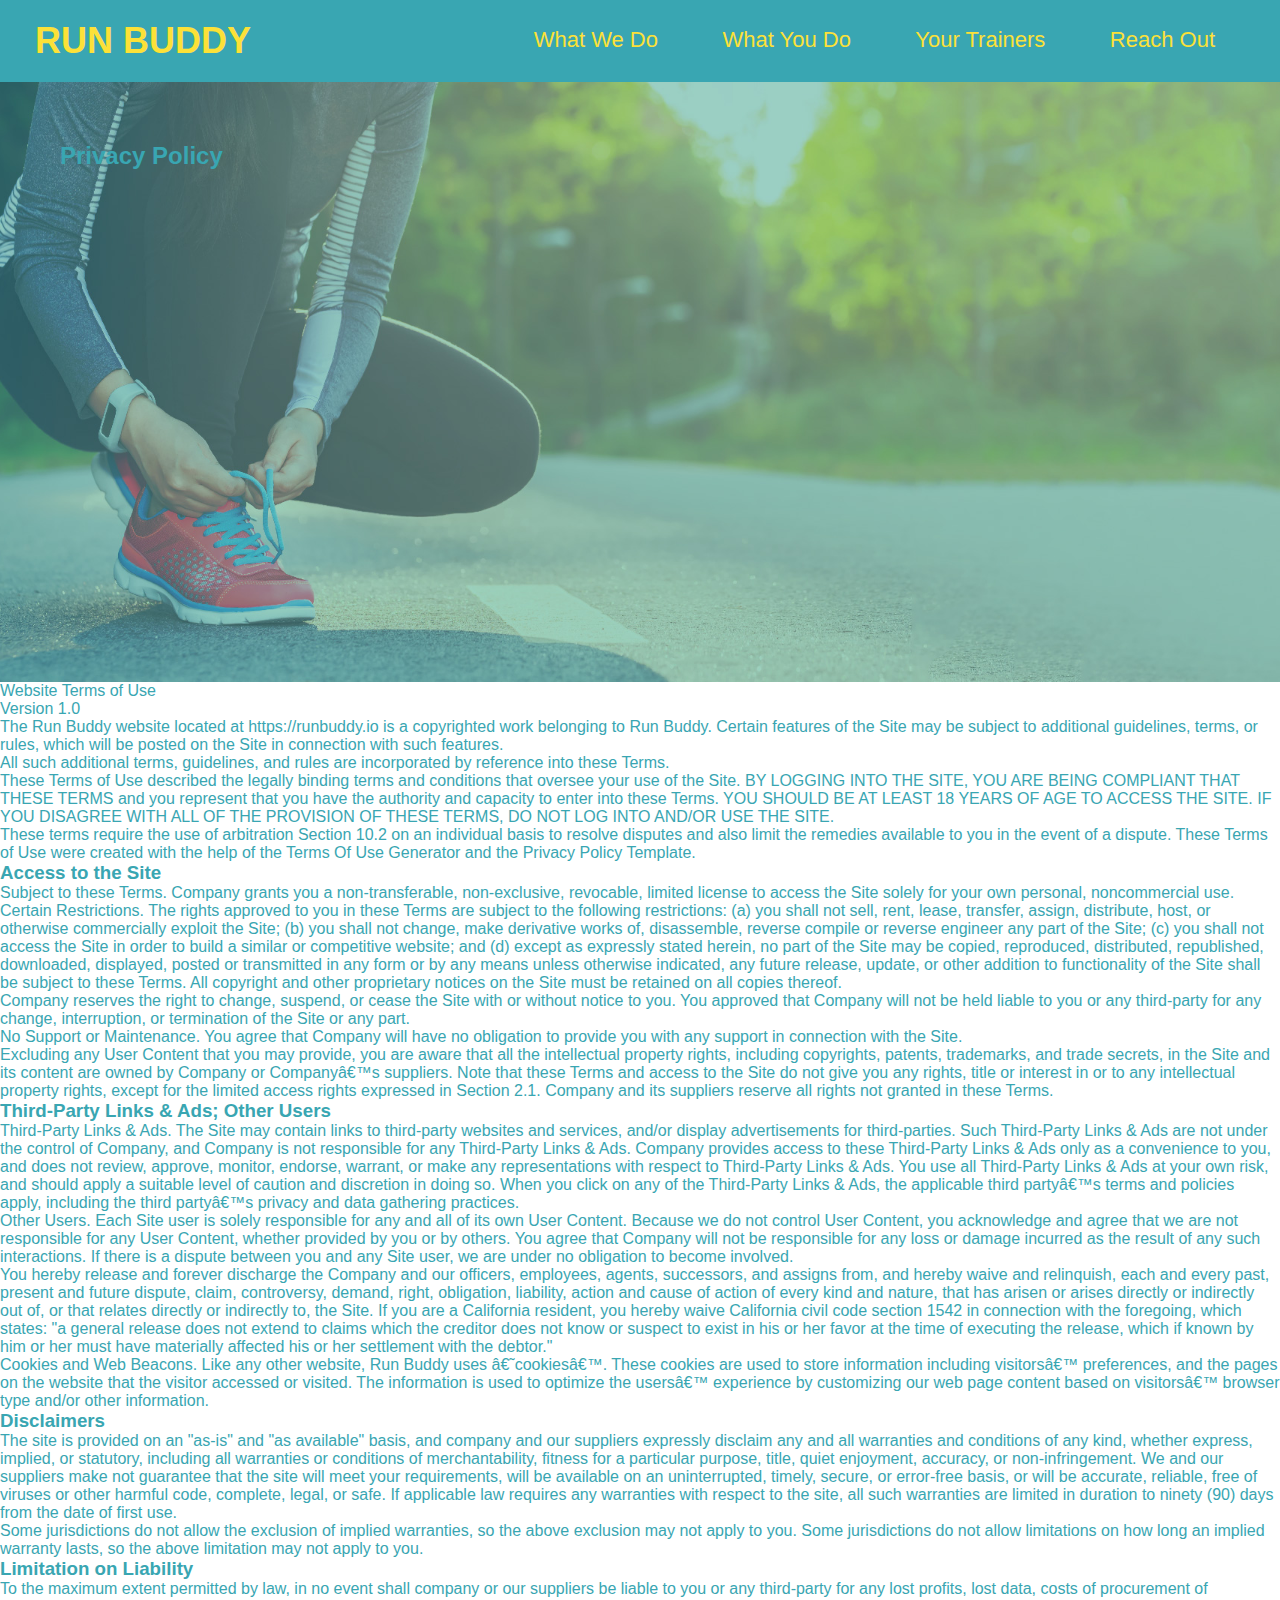
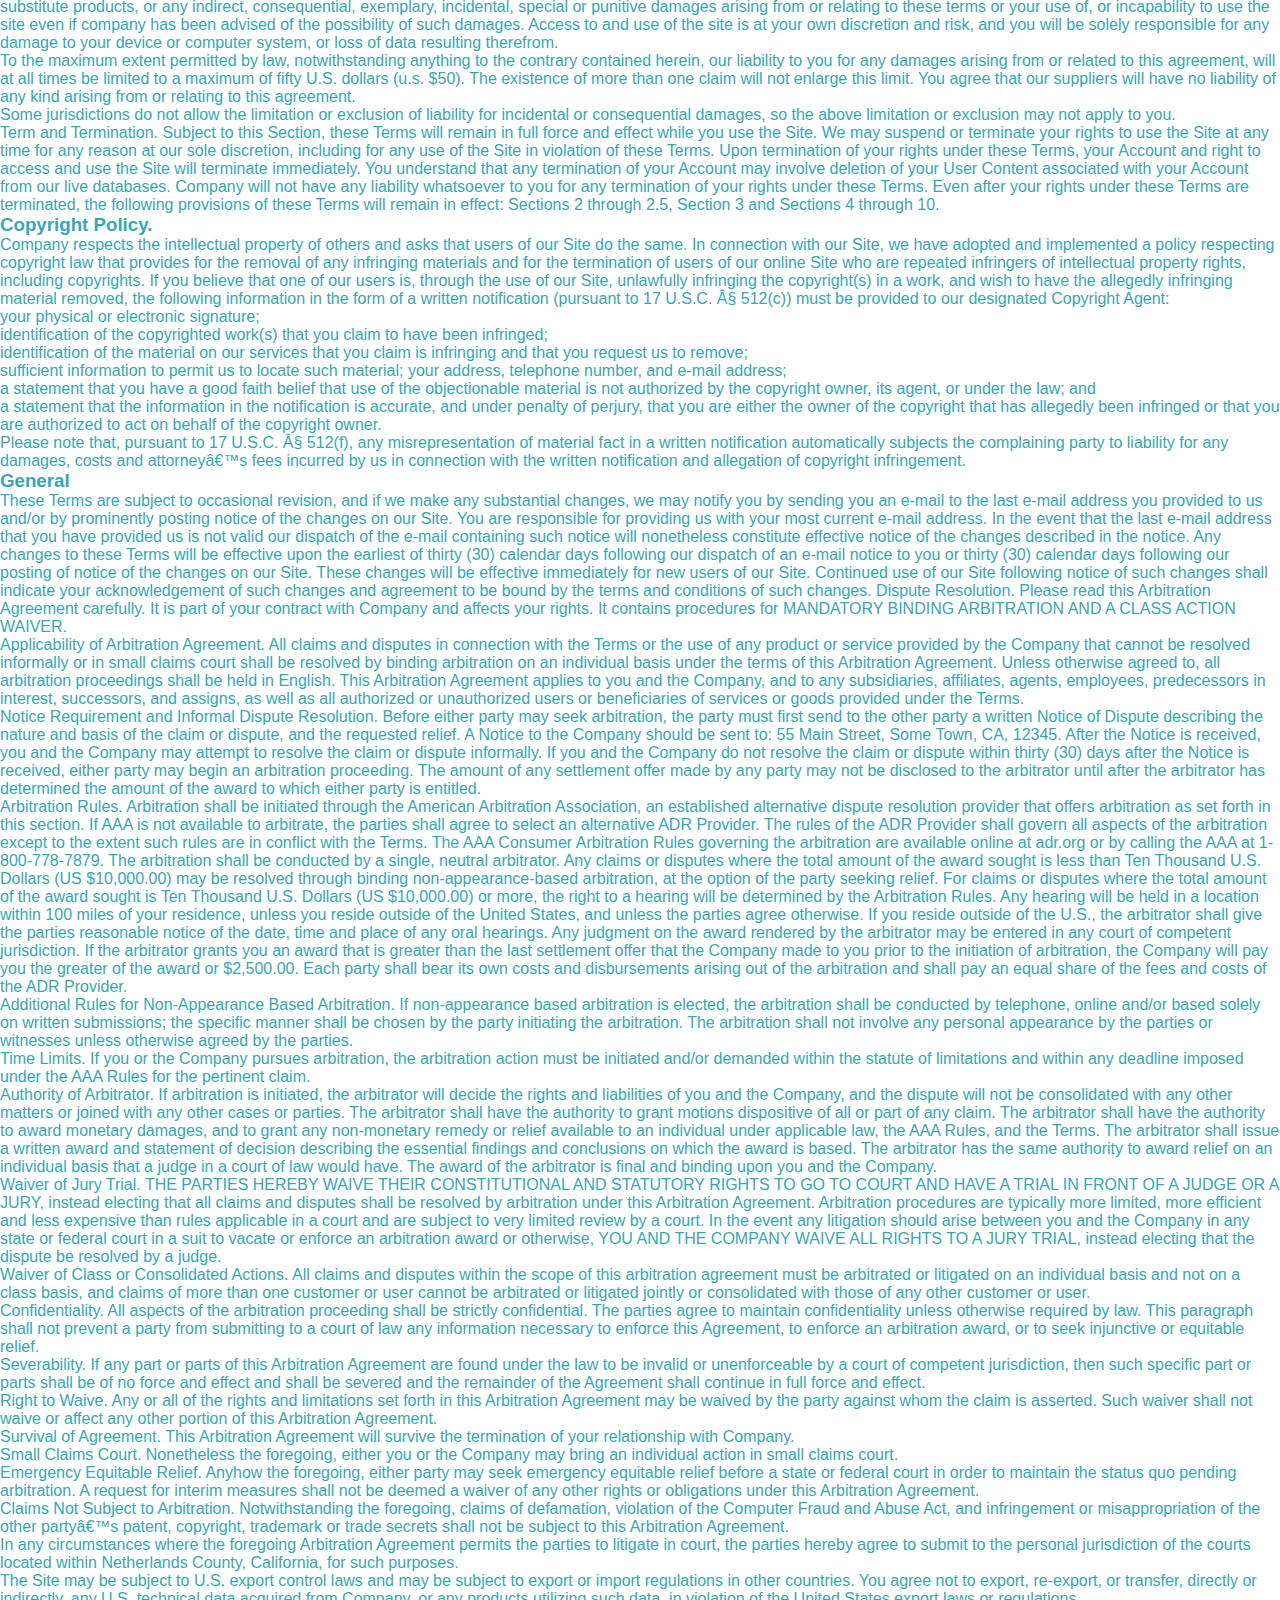
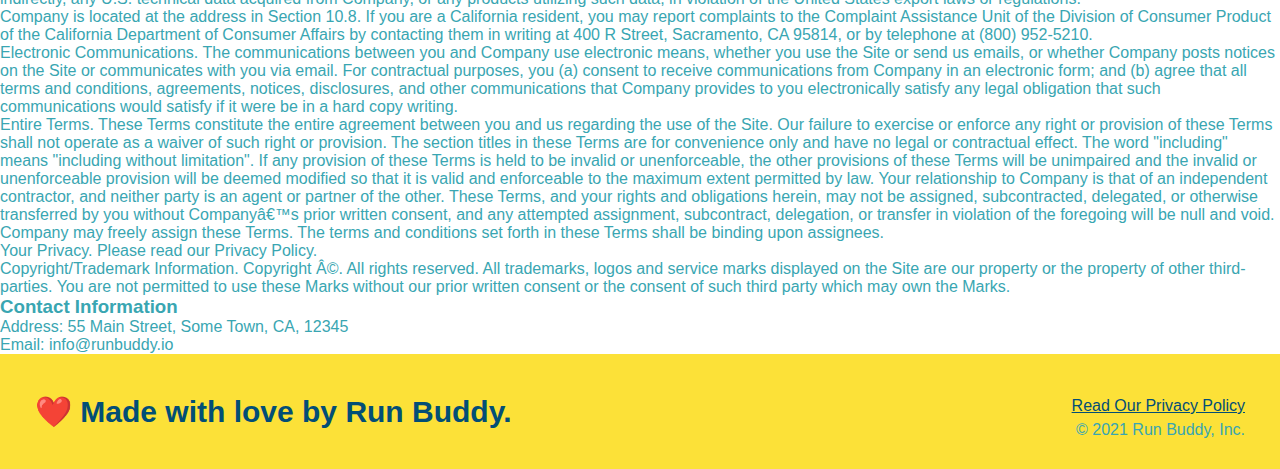
==== privacy-policy.html @ e7709408 "privacy policy" ====
<!DOCTYPE html>
<html lang="en">
    
    <head>
        <meta charset="UTF-8" />
        <title>Privacy Policy - Run Buddy</title>
        <link rel="stylesheet" href="./assets/css/style.css" />
        <link rel="stylesheet" href="./assets/css/secondary-styles.css" />
    </head>
    <body>
<!-- navigation -->  
   <header>
    <h1>
        <a href="/">RUN BUDDY</a>
    </h1>
    <nav>
<!--Unordered list element -->
<ul>
<!--list item element -->
<li>
<!-- Anchor element -->
    <a href="./index.html#what-we-do">What We Do</a>
</li>
<li>
    <a href="./index.html#what-you-do">What You Do</a>
</li>
<li>
    <a href="./index.html#your-trainers">Your Trainers</a>
</li>
<li>
    <a href="./index.html#reach-out">Reach Out</a>
</li>
</ul>
</nav>
</header>

<!-- hero section -->
<section class="hero">
    <h2 class="page-title">
        Privacy Policy
    </h2>
</section>

<article class="secondary-content">
    
    <p>
        Website Terms of Use
      </p>

      <p>
        Version 1.0
      </p>

      <p>
        The Run Buddy website located at https://runbuddy.io is a copyrighted work belonging to Run Buddy. Certain
        features of the Site may be subject to additional guidelines, terms, or rules, which will be posted on the Site
        in connection with such features.
      </p>

      <p>
        All such additional terms, guidelines, and rules are incorporated by reference into these Terms.
      </p>

      <p>
        These Terms of Use described the legally binding terms and conditions that oversee your use of the Site. BY
        LOGGING INTO THE SITE, YOU ARE BEING COMPLIANT THAT THESE TERMS and you represent that you have the authority
        and capacity to enter into these Terms. YOU SHOULD BE AT LEAST 18 YEARS OF AGE TO ACCESS THE SITE. IF YOU
        DISAGREE WITH ALL OF THE PROVISION OF THESE TERMS, DO NOT LOG INTO AND/OR USE THE SITE.
      </p>

      <p>
        These terms require the use of arbitration Section 10.2 on an individual basis to resolve disputes and also
        limit the remedies available to you in the event of a dispute. These Terms of Use were created with the help of
        the Terms Of Use Generator and the Privacy Policy Template.
      </p>

      <h3>
        Access to the Site
      </h3>

      <p>
        Subject to these Terms. Company grants you a non-transferable, non-exclusive, revocable, limited license to
        access the Site solely for your own personal, noncommercial use.
      </p>

      <p>
        Certain Restrictions. The rights approved to you in these Terms are subject to the following restrictions: (a)
        you shall not sell, rent, lease, transfer, assign, distribute, host, or otherwise commercially exploit the Site;
        (b) you shall not change, make derivative works of, disassemble, reverse compile or reverse engineer any part of
        the Site; (c) you shall not access the Site in order to build a similar or competitive website; and (d) except
        as expressly stated herein, no part of the Site may be copied, reproduced, distributed, republished, downloaded,
        displayed, posted or transmitted in any form or by any means unless otherwise indicated, any future release,
        update, or other addition to functionality of the Site shall be subject to these Terms. All copyright and other
        proprietary notices on the Site must be retained on all copies thereof.
      </p>

      <p>
        Company reserves the right to change, suspend, or cease the Site with or without notice to you. You approved
        that Company will not be held liable to you or any third-party for any change, interruption, or termination of
        the Site or any part.
      </p>

      <p>
        No Support or Maintenance. You agree that Company will have no obligation to provide you with any support in
        connection with the Site.
      </p>

      <p>
        Excluding any User Content that you may provide, you are aware that all the intellectual property rights,
        including copyrights, patents, trademarks, and trade secrets, in the Site and its content are owned by Company
        or Companyâ€™s suppliers. Note that these Terms and access to the Site do not give you any rights, title or
        interest in or to any intellectual property rights, except for the limited access rights expressed in Section
        2.1. Company and its suppliers reserve all rights not granted in these Terms.
      </p>

      <h3>
        Third-Party Links & Ads; Other Users
      </h3>

      <p>
        Third-Party Links & Ads. The Site may contain links to third-party websites and services, and/or display
        advertisements for third-parties. Such Third-Party Links & Ads are not under the control of Company, and Company
        is not responsible for any Third-Party Links & Ads. Company provides access to these Third-Party Links & Ads
        only as a convenience to you, and does not review, approve, monitor, endorse, warrant, or make any
        representations with respect to Third-Party Links & Ads. You use all Third-Party Links & Ads at your own risk,
        and should apply a suitable level of caution and discretion in doing so. When you click on any of the
        Third-Party Links & Ads, the applicable third partyâ€™s terms and policies apply, including the third partyâ€™s
        privacy and data gathering practices.
      </p>

      <p>
        Other Users. Each Site user is solely responsible for any and all of its own User Content. Because we do not
        control User Content, you acknowledge and agree that we are not responsible for any User Content, whether
        provided by you or by others. You agree that Company will not be responsible for any loss or damage incurred as
        the result of any such interactions. If there is a dispute between you and any Site user, we are under no
        obligation to become involved.
      </p>

      <p>
        You hereby release and forever discharge the Company and our officers, employees, agents, successors, and
        assigns from, and hereby waive and relinquish, each and every past, present and future dispute, claim,
        controversy, demand, right, obligation, liability, action and cause of action of every kind and nature, that has
        arisen or arises directly or indirectly out of, or that relates directly or indirectly to, the Site. If you are
        a California resident, you hereby waive California civil code section 1542 in connection with the foregoing,
        which states: "a general release does not extend to claims which the creditor does not know or suspect to exist
        in his or her favor at the time of executing the release, which if known by him or her must have materially
        affected his or her settlement with the debtor."
      </p>

      <p>
        Cookies and Web Beacons. Like any other website, Run Buddy uses â€˜cookiesâ€™. These cookies are used to store
        information including visitorsâ€™ preferences, and the pages on the website that the visitor accessed or visited.
        The information is used to optimize the usersâ€™ experience by customizing our web page content based on visitorsâ€™
        browser type and/or other information.
      </p>

      <h3>
        Disclaimers
      </h3>

      <p>
        The site is provided on an "as-is" and "as available" basis, and company and our suppliers expressly disclaim
        any and all warranties and conditions of any kind, whether express, implied, or statutory, including all
        warranties or conditions of merchantability, fitness for a particular purpose, title, quiet enjoyment, accuracy,
        or non-infringement. We and our suppliers make not guarantee that the site will meet your requirements, will be
        available on an uninterrupted, timely, secure, or error-free basis, or will be accurate, reliable, free of
        viruses or other harmful code, complete, legal, or safe. If applicable law requires any warranties with respect
        to the site, all such warranties are limited in duration to ninety (90) days from the date of first use.
      </p>

      <p>
        Some jurisdictions do not allow the exclusion of implied warranties, so the above exclusion may not apply to
        you. Some jurisdictions do not allow limitations on how long an implied warranty lasts, so the above limitation
        may not apply to you.
      </p>

      <h3>
        Limitation on Liability
      </h3>

      <p>
        To the maximum extent permitted by law, in no event shall company or our suppliers be liable to you or any
        third-party for any lost profits, lost data, costs of procurement of substitute products, or any indirect,
        consequential, exemplary, incidental, special or punitive damages arising from or relating to these terms or
        your use of, or incapability to use the site even if company has been advised of the possibility of such
        damages. Access to and use of the site is at your own discretion and risk, and you will be solely responsible
        for any damage to your device or computer system, or loss of data resulting therefrom.
      </p>

      <p>
        To the maximum extent permitted by law, notwithstanding anything to the contrary contained herein, our liability
        to you for any damages arising from or related to this agreement, will at all times be limited to a maximum of
        fifty U.S. dollars (u.s. $50). The existence of more than one claim will not enlarge this limit. You agree that
        our suppliers will have no liability of any kind arising from or relating to this agreement.
      </p>

      <p>
        Some jurisdictions do not allow the limitation or exclusion of liability for incidental or consequential
        damages, so the above limitation or exclusion may not apply to you.
      </p>

      <p>
        Term and Termination. Subject to this Section, these Terms will remain in full force and effect while you use
        the Site. We may suspend or terminate your rights to use the Site at any time for any reason at our sole
        discretion, including for any use of the Site in violation of these Terms. Upon termination of your rights under
        these Terms, your Account and right to access and use the Site will terminate immediately. You understand that
        any termination of your Account may involve deletion of your User Content associated with your Account from our
        live databases. Company will not have any liability whatsoever to you for any termination of your rights under
        these Terms. Even after your rights under these Terms are terminated, the following provisions of these Terms
        will remain in effect: Sections 2 through 2.5, Section 3 and Sections 4 through 10.
      </p>

      <h3>
        Copyright Policy.
      </h3>

      <p>
        Company respects the intellectual property of others and asks that users of our Site do the same. In connection
        with our Site, we have adopted and implemented a policy respecting copyright law that provides for the removal
        of any infringing materials and for the termination of users of our online Site who are repeated infringers of
        intellectual property rights, including copyrights. If you believe that one of our users is, through the use of
        our Site, unlawfully infringing the copyright(s) in a work, and wish to have the allegedly infringing material
        removed, the following information in the form of a written notification (pursuant to 17 U.S.C. Â§ 512(c)) must
        be provided to our designated Copyright Agent:
      </p>

      <ul>
        <li>
          your physical or electronic signature;
        </li>
        <li>
          identification of the copyrighted work(s) that you claim to have been infringed;
        </li>
        <li>
          identification of the material on our services that you claim is infringing and that you request us to remove;
        </li>
        <li>
          sufficient information to permit us to locate such material; your address, telephone number, and e-mail
          address;
        </li>
        <li>
          a statement that you have a good faith belief that use of the objectionable material is not authorized by the
          copyright owner, its agent, or under the law; and
        </li>
        <li>
          a statement that the information in the notification is accurate, and under penalty of perjury, that you are
          either the owner of the copyright that has allegedly been infringed or that you are authorized to act on
          behalf of the copyright owner.
        </li>
      </ul>

      <p>
        Please note that, pursuant to 17 U.S.C. Â§ 512(f), any misrepresentation of material fact in a written
        notification automatically subjects the complaining party to liability for any damages, costs and attorneyâ€™s
        fees incurred by us in connection with the written notification and allegation of copyright infringement.
      </p>

      <h3>
        General
      </h3>

      <p>
        These Terms are subject to occasional revision, and if we make any substantial changes, we may notify you by
        sending you an e-mail to the last e-mail address you provided to us and/or by prominently posting notice of the
        changes on our Site. You are responsible for providing us with your most current e-mail address. In the event
        that the last e-mail address that you have provided us is not valid our dispatch of the e-mail containing such
        notice will nonetheless constitute effective notice of the changes described in the notice. Any changes to these
        Terms will be effective upon the earliest of thirty (30) calendar days following our dispatch of an e-mail
        notice to you or thirty (30) calendar days following our posting of notice of the changes on our Site. These
        changes will be effective immediately for new users of our Site. Continued use of our Site following notice of
        such changes shall indicate your acknowledgement of such changes and agreement to be bound by the terms and
        conditions of such changes. Dispute Resolution. Please read this Arbitration Agreement carefully. It is part of
        your contract with Company and affects your rights. It contains procedures for MANDATORY BINDING ARBITRATION AND
        A CLASS ACTION WAIVER.
      </p>

      <p>
        Applicability of Arbitration Agreement. All claims and disputes in connection with the Terms or the use of any
        product or service provided by the Company that cannot be resolved informally or in small claims court shall be
        resolved by binding arbitration on an individual basis under the terms of this Arbitration Agreement. Unless
        otherwise agreed to, all arbitration proceedings shall be held in English. This Arbitration Agreement applies to
        you and the Company, and to any subsidiaries, affiliates, agents, employees, predecessors in interest,
        successors, and assigns, as well as all authorized or unauthorized users or beneficiaries of services or goods
        provided under the Terms.
      </p>

      <p>
        Notice Requirement and Informal Dispute Resolution. Before either party may seek arbitration, the party must
        first send to the other party a written Notice of Dispute describing the nature and basis of the claim or
        dispute, and the requested relief. A Notice to the Company should be sent to: 55 Main Street, Some Town, CA,
        12345. After the Notice is received, you and the Company may attempt to resolve the claim or dispute informally.
        If you and the Company do not resolve the claim or dispute within thirty (30) days after the Notice is received,
        either party may begin an arbitration proceeding. The amount of any settlement offer made by any party may not
        be disclosed to the arbitrator until after the arbitrator has determined the amount of the award to which either
        party is entitled.
      </p>

      <p>
        Arbitration Rules. Arbitration shall be initiated through the American Arbitration Association, an established
        alternative dispute resolution provider that offers arbitration as set forth in this section. If AAA is not
        available to arbitrate, the parties shall agree to select an alternative ADR Provider. The rules of the ADR
        Provider shall govern all aspects of the arbitration except to the extent such rules are in conflict with the
        Terms. The AAA Consumer Arbitration Rules governing the arbitration are available online at adr.org or by
        calling the AAA at 1-800-778-7879. The arbitration shall be conducted by a single, neutral arbitrator. Any
        claims or disputes where the total amount of the award sought is less than Ten Thousand U.S. Dollars (US
        $10,000.00) may be resolved through binding non-appearance-based arbitration, at the option of the party seeking
        relief. For claims or disputes where the total amount of the award sought is Ten Thousand U.S. Dollars (US
        $10,000.00) or more, the right to a hearing will be determined by the Arbitration Rules. Any hearing will be
        held in a location within 100 miles of your residence, unless you reside outside of the United States, and
        unless the parties agree otherwise. If you reside outside of the U.S., the arbitrator shall give the parties
        reasonable notice of the date, time and place of any oral hearings. Any judgment on the award rendered by the
        arbitrator may be entered in any court of competent jurisdiction. If the arbitrator grants you an award that is
        greater than the last settlement offer that the Company made to you prior to the initiation of arbitration, the
        Company will pay you the greater of the award or $2,500.00. Each party shall bear its own costs and
        disbursements arising out of the arbitration and shall pay an equal share of the fees and costs of the ADR
        Provider.
      </p>

      <p>
        Additional Rules for Non-Appearance Based Arbitration. If non-appearance based arbitration is elected, the
        arbitration shall be conducted by telephone, online and/or based solely on written submissions; the specific
        manner shall be chosen by the party initiating the arbitration. The arbitration shall not involve any personal
        appearance by the parties or witnesses unless otherwise agreed by the parties.
      </p>

      <p>
        Time Limits. If you or the Company pursues arbitration, the arbitration action must be initiated and/or demanded
        within the statute of limitations and within any deadline imposed under the AAA Rules for the pertinent claim.
      </p>

      <p>
        Authority of Arbitrator. If arbitration is initiated, the arbitrator will decide the rights and liabilities of
        you and the Company, and the dispute will not be consolidated with any other matters or joined with any other
        cases or parties. The arbitrator shall have the authority to grant motions dispositive of all or part of any
        claim. The arbitrator shall have the authority to award monetary damages, and to grant any non-monetary remedy
        or relief available to an individual under applicable law, the AAA Rules, and the Terms. The arbitrator shall
        issue a written award and statement of decision describing the essential findings and conclusions on which the
        award is based. The arbitrator has the same authority to award relief on an individual basis that a judge in a
        court of law would have. The award of the arbitrator is final and binding upon you and the Company.
      </p>

      <p>
        Waiver of Jury Trial. THE PARTIES HEREBY WAIVE THEIR CONSTITUTIONAL AND STATUTORY RIGHTS TO GO TO COURT AND HAVE
        A TRIAL IN FRONT OF A JUDGE OR A JURY, instead electing that all claims and disputes shall be resolved by
        arbitration under this Arbitration Agreement. Arbitration procedures are typically more limited, more efficient
        and less expensive than rules applicable in a court and are subject to very limited review by a court. In the
        event any litigation should arise between you and the Company in any state or federal court in a suit to vacate
        or enforce an arbitration award or otherwise, YOU AND THE COMPANY WAIVE ALL RIGHTS TO A JURY TRIAL, instead
        electing that the dispute be resolved by a judge.
      </p>

      <p>
        Waiver of Class or Consolidated Actions. All claims and disputes within the scope of this arbitration agreement
        must be arbitrated or litigated on an individual basis and not on a class basis, and claims of more than one
        customer or user cannot be arbitrated or litigated jointly or consolidated with those of any other customer or
        user.
      </p>

      <p>
        Confidentiality. All aspects of the arbitration proceeding shall be strictly confidential. The parties agree to
        maintain confidentiality unless otherwise required by law. This paragraph shall not prevent a party from
        submitting to a court of law any information necessary to enforce this Agreement, to enforce an arbitration
        award, or to seek injunctive or equitable relief.
      </p>

      <p>
        Severability. If any part or parts of this Arbitration Agreement are found under the law to be invalid or
        unenforceable by a court of competent jurisdiction, then such specific part or parts shall be of no force and
        effect and shall be severed and the remainder of the Agreement shall continue in full force and effect.
      </p>

      <p>
        Right to Waive. Any or all of the rights and limitations set forth in this Arbitration Agreement may be waived
        by the party against whom the claim is asserted. Such waiver shall not waive or affect any other portion of this
        Arbitration Agreement.
      </p>

      <p>
        Survival of Agreement. This Arbitration Agreement will survive the termination of your relationship with
        Company.
      </p>

      <p>
        Small Claims Court. Nonetheless the foregoing, either you or the Company may bring an individual action in small
        claims court.
      </p>

      <p>
        Emergency Equitable Relief. Anyhow the foregoing, either party may seek emergency equitable relief before a
        state or federal court in order to maintain the status quo pending arbitration. A request for interim measures
        shall not be deemed a waiver of any other rights or obligations under this Arbitration Agreement.
      </p>

      <p>
        Claims Not Subject to Arbitration. Notwithstanding the foregoing, claims of defamation, violation of the
        Computer Fraud and Abuse Act, and infringement or misappropriation of the other partyâ€™s patent, copyright,
        trademark or trade secrets shall not be subject to this Arbitration Agreement.
      </p>

      <p>
        In any circumstances where the foregoing Arbitration Agreement permits the parties to litigate in court, the
        parties hereby agree to submit to the personal jurisdiction of the courts located within Netherlands County,
        California, for such purposes.
      </p>

      <p>
        The Site may be subject to U.S. export control laws and may be subject to export or import regulations in other
        countries. You agree not to export, re-export, or transfer, directly or indirectly, any U.S. technical data
        acquired from Company, or any products utilizing such data, in violation of the United States export laws or
        regulations.
      </p>

      <p>
        Company is located at the address in Section 10.8. If you are a California resident, you may report complaints
        to the Complaint Assistance Unit of the Division of Consumer Product of the California Department of Consumer
        Affairs by contacting them in writing at 400 R Street, Sacramento, CA 95814, or by telephone at (800) 952-5210.
      </p>

      <p>
        Electronic Communications. The communications between you and Company use electronic means, whether you use the
        Site or send us emails, or whether Company posts notices on the Site or communicates with you via email. For
        contractual purposes, you (a) consent to receive communications from Company in an electronic form; and (b)
        agree that all terms and conditions, agreements, notices, disclosures, and other communications that Company
        provides to you electronically satisfy any legal obligation that such communications would satisfy if it were be
        in a hard copy writing.
      </p>

      <p>
        Entire Terms. These Terms constitute the entire agreement between you and us regarding the use of the Site. Our
        failure to exercise or enforce any right or provision of these Terms shall not operate as a waiver of such right
        or provision. The section titles in these Terms are for convenience only and have no legal or contractual
        effect. The word "including" means "including without limitation". If any provision of these Terms is held to be
        invalid or unenforceable, the other provisions of these Terms will be unimpaired and the invalid or
        unenforceable provision will be deemed modified so that it is valid and enforceable to the maximum extent
        permitted by law. Your relationship to Company is that of an independent contractor, and neither party is an
        agent or partner of the other. These Terms, and your rights and obligations herein, may not be assigned,
        subcontracted, delegated, or otherwise transferred by you without Companyâ€™s prior written consent, and any
        attempted assignment, subcontract, delegation, or transfer in violation of the foregoing will be null and void.
        Company may freely assign these Terms. The terms and conditions set forth in these Terms shall be binding upon
        assignees.
      </p>

      <p>
        Your Privacy. Please read our Privacy Policy.
      </p>

      <p>
        Copyright/Trademark Information. Copyright Â©. All rights reserved. All trademarks, logos and service marks
        displayed on the Site are our property or the property of other third-parties. You are not permitted to use
        these Marks without our prior written consent or the consent of such third party which may own the Marks.
      </p>

      <h3>
        Contact Information
      </h3>

      <p>
        Address: 55 Main Street, Some Town, CA, 12345
      </p>

      <p>
        Email: info@runbuddy.io
      </p>

    </article>

<!-- footer -->
<footer>
    <h2>❤️ Made with love by Run Buddy.</h2>
        <div>
            <a href="#">Read Our Privacy Policy</a><br />
            &copy; 2021 Run Buddy, Inc.
        </div>
</footer>
</body>

</html>
---- assets/css/style.css ----
* {
    margin: 0;
    padding: 0;
    box-sizing: border-box;
}

body {
    color:  #39a6b2;
    font-family: Helvetica, Arial, sans-serif;
}

/* apply styles to <header> */
header {
    padding: 20px 35px;
    background-color: #39a6b2;
}

header h1 {
    font-weight: bold;
    font-size: 36px;
    color: #fce138;
    margin: 0;
    display: inline;
}

header a {
    text-decoration: none;
    color: #fce138;
}

header nav {
    float: right;
    margin: 7px 0;
}

header nav ul li {
    display: inline;
}

header nav ul li a {
    margin: 0 30px;
    font-weight: lighter;
    font-size: 22px;
}

footer {
    background: #fce138;
    width: 100%;
    padding: 40px 35px;
}

footer h2 {
    display: inline;
    color: #024e76;
    font-size: 30px;
    margin: 0;
}

footer div {
    float: right;
    line-height: 1.5;
    text-align: right;
}

footer a {
    color: #024e76;
}

section {
    padding: 60px;
}

/* Hero Style Start */
.hero {
    background-image: url("../images/hero-bg.jpg");
    height: 600px;
    background-size: cover;
    background-position: center;
    position: relative;
}
/* Hero Style End */

.hero-form {
    background-color: #fce138;
    padding: 20px;
    width: 500px;
    color: #024e76;
}

.hero-form {
    border: 3px solid #024e76;
    background-color: #fce138;
    padding: 20px;
    width: 500px;
    color: #024e76;
    position: absolute;
    bottom: 120px;
    right: 140px;
}

.hero-form h3 {
    font-size: 24px;
    margin: 0;
}

.hero-form p {
    margin: 5px 0 15px 0;
}

.form-input {
    border: 1px solid #024e76;
    display: block;
    padding: 7px 15px;
    font-size: 16px;
    color: #024e76;
    width: 100%;
    margin-bottom: 15px;
}

.hero-form label {
    margin: 0 5px;
}

.hero-form button {
    color: #fce138;
    background-color: #024e76;
    border: none;
    padding: 10px 20px;
    font-size: 16px;
}
/* HERO STYLES END */

.intro {
    text-align: center;
}

.intro h2 {
    font-size: 55px;
    color: #024e76;
    margin-bottom: 35px;
    padding: 0 100px 20px 100px;
    border-bottom: 3px solid;
    border-color: #fce138;
}

/* remove this entire CSS rule */
.intro h2 {
    /* add this alongside your other declarations */
    display: inline-block;
}

.intro p {
    line-height: 1.7;
    color: #39a6b2;
    width: 80%;
    font-size: 20px;
}

.intro p {
    /*add this alongside your other declarions */
    margin: 0 auto;
}

.steps {
    text-align: center;
    background: #fce138;
}

/* and this one - remove this entire CSS rule */
.steps h2 {
    font-size: 55px;
    color: #024e76;
    margin-bottom: 35px;
    padding: 0 100px 20px 100px;
    border-bottom: 3px solid;
    border-color: #39a6b2;
}

.section-title {
    font-size: 55px;
    color: #024e76;
    margin-bottom: 35px;
    padding: 0 100px 20px 100px;
    display: inline-block;
    border-bottom: 3px solid;
}

.primary-border {
    border-color: #fce138;
}

.secondary-border {
    border-color: #39a6b2;
}

.steps div {
    margin-bottom: 80px;
}

.steps img {
    width: 15%;
    margin: 10px 0;
}

.steps h3 {
    color: #024e76;
    font-size: 46px;
    margin-top: 10px;
}

.steps p {
    color: #39a6b2;
    font-size: 23px;
}

.steps span {
    font-size: 38px;
}

.trainers {
    text-align: center;
}

.trainer {
    width: 900px;
    margin: 0 auto 30px auto;
    background: #024e76;
    color: #fce138;
    overflow: auto
}

.trainer img {
    width: 35%;
    float: left;
}

.trainer-bio {
    padding: 35px;
    float: left;
    width: 65%;
}

.text-left {
    text-align: left;
}

.text-right {
    text-align: right;
}

.trainer-bio h3 {
    font-size: 32px;
    margin-bottom: 8px
}

.trainer-bio h4 {
    font-weight:lighter;
    font-size: 26px;
    margin-bottom: 25px;
}

.trainer-bio p {
    font-size: 17px;
    line-height: 1.3;
}

/* REACH OUT STYLES START */
.contact {
    text-align: center;
    background: #024e76;   
}

.contact h2 {
    color: #fce138;
}

.contact-info iframe {
    width: 400px;
    height: 400px;
}

.contact-info div {
    width: 410px;
    display: inline-block;
    vertical-align: top;
    text-align: left;
    margin: 30px 0 0 60px;
    color: white;
}

.contact-info h3 {
    color: #fce138;
    font-size: 32px;
}

.contact-info p, .contact-info address {
    margin: 20px 0;
    line-height: 1.5;
    font-size: 20px;
    font-size: normal;
}

.contact-info a {
    color: #fce138;
}

/*REACH OUT STYLES END */
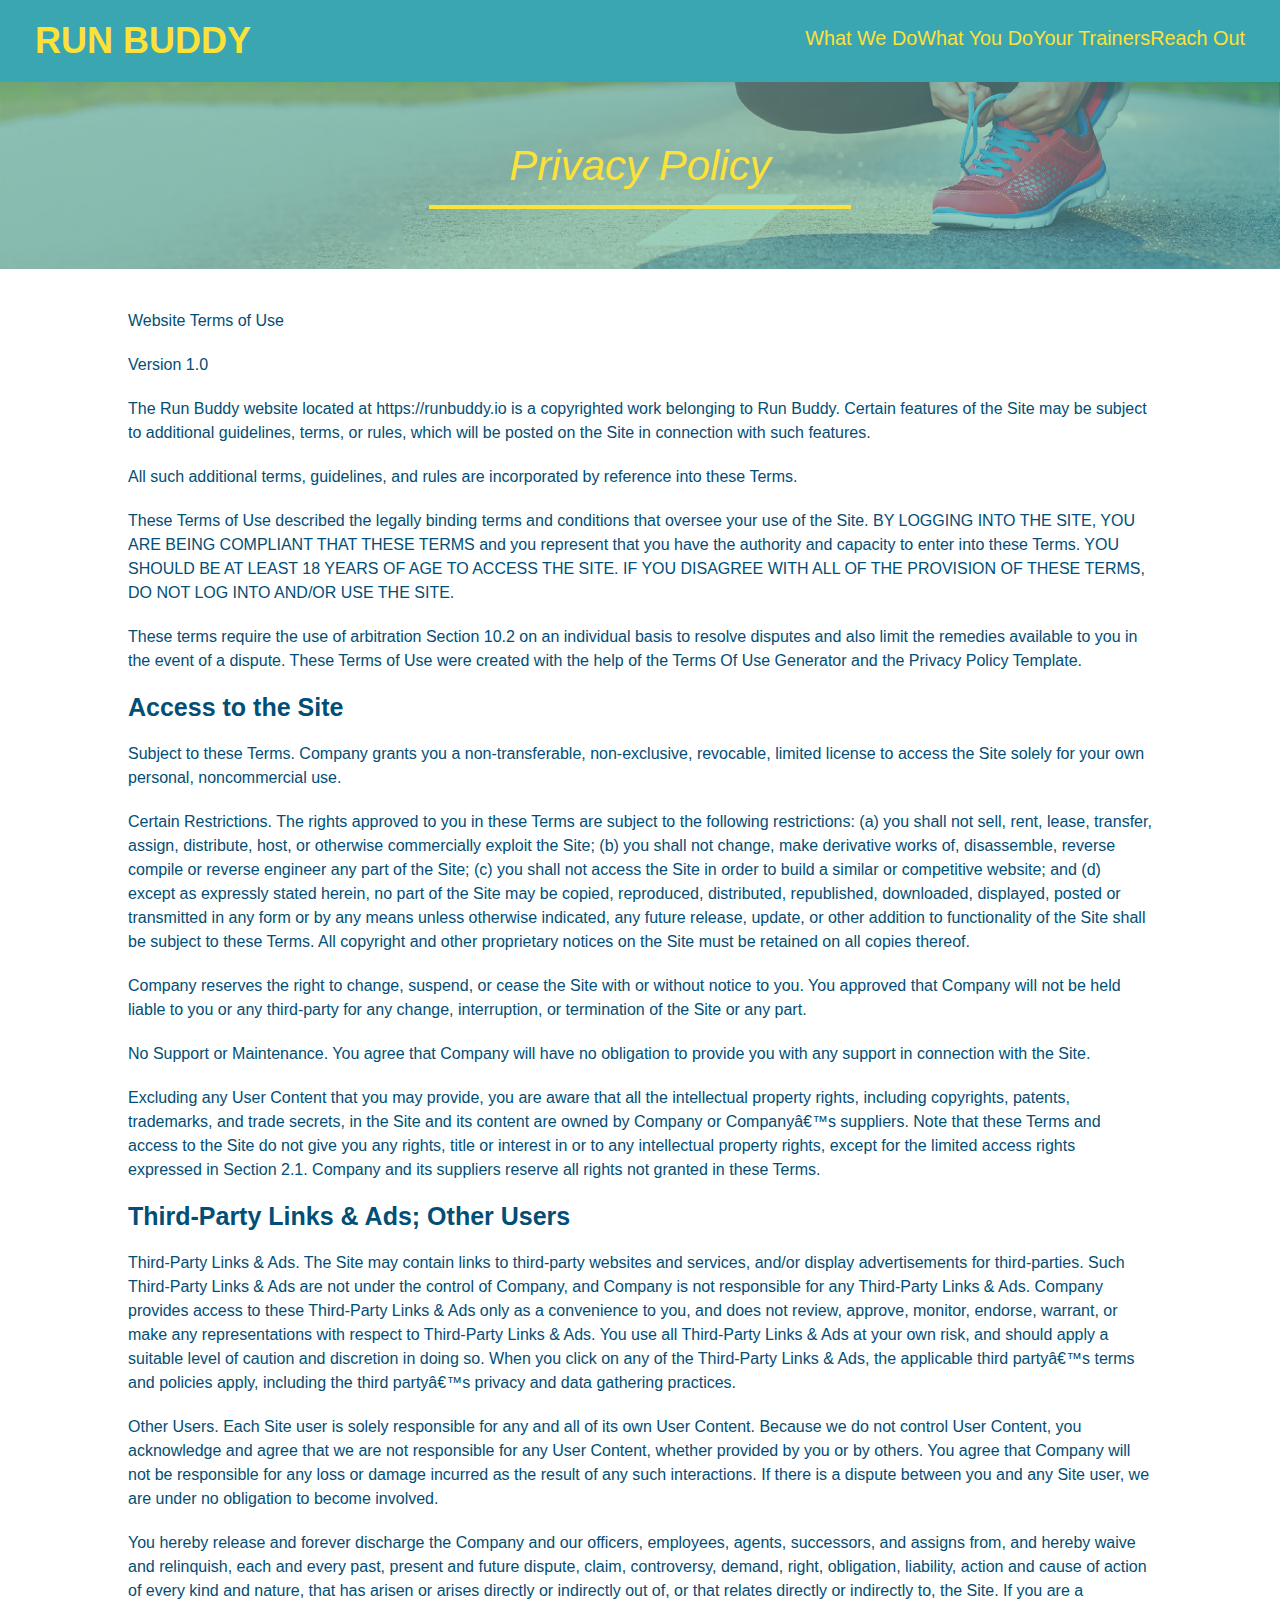
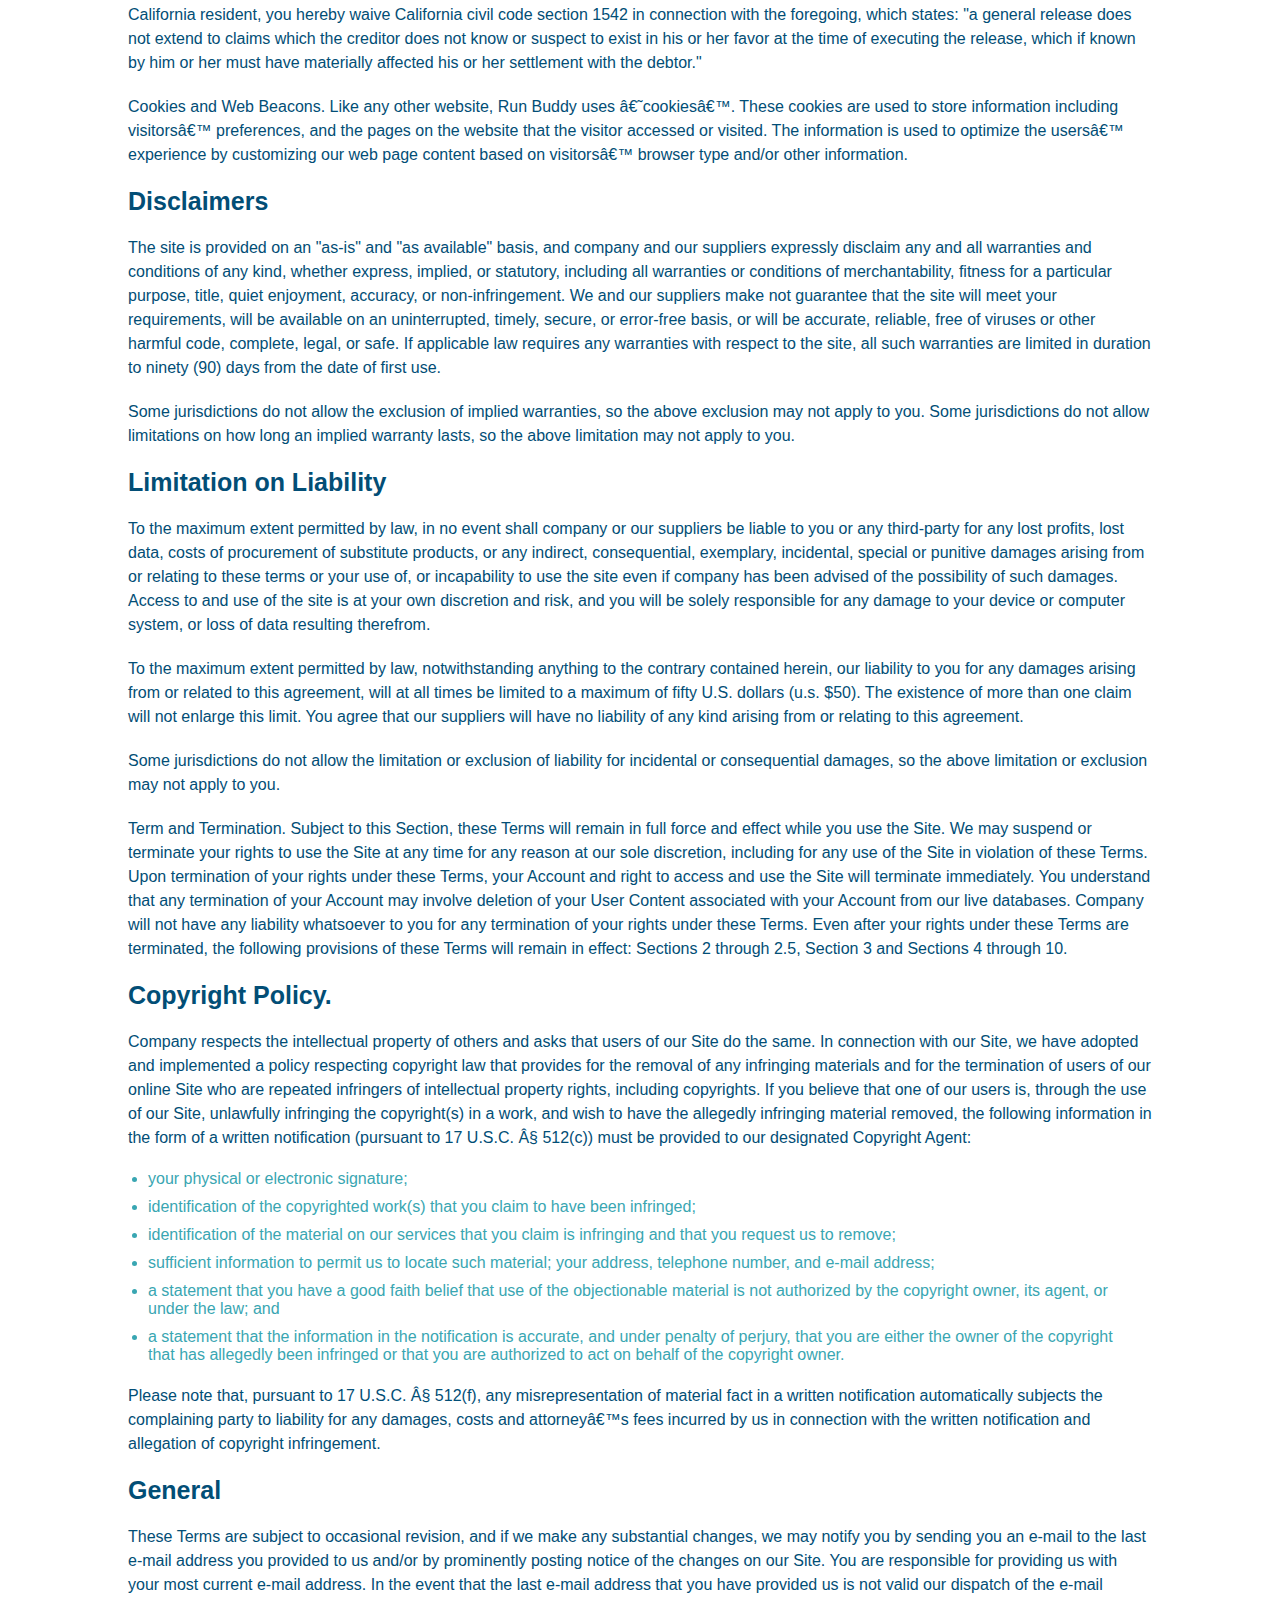
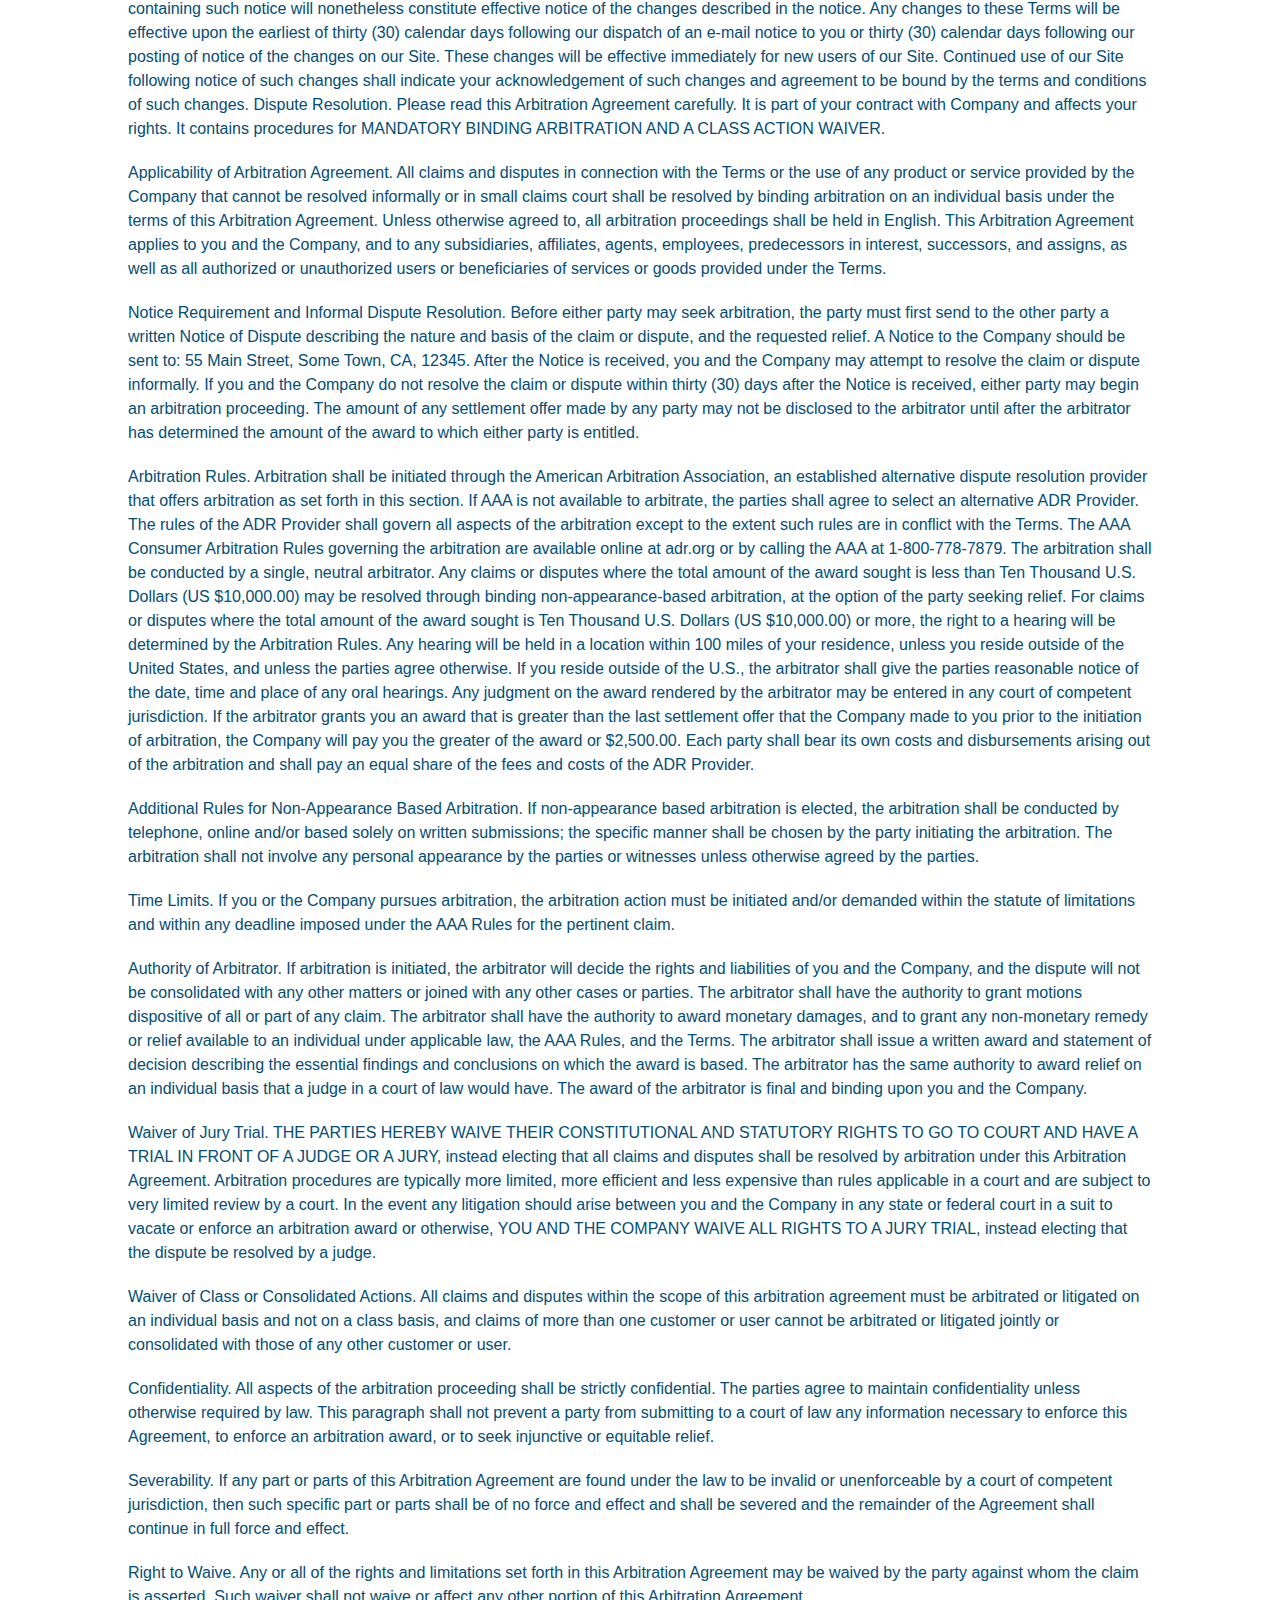
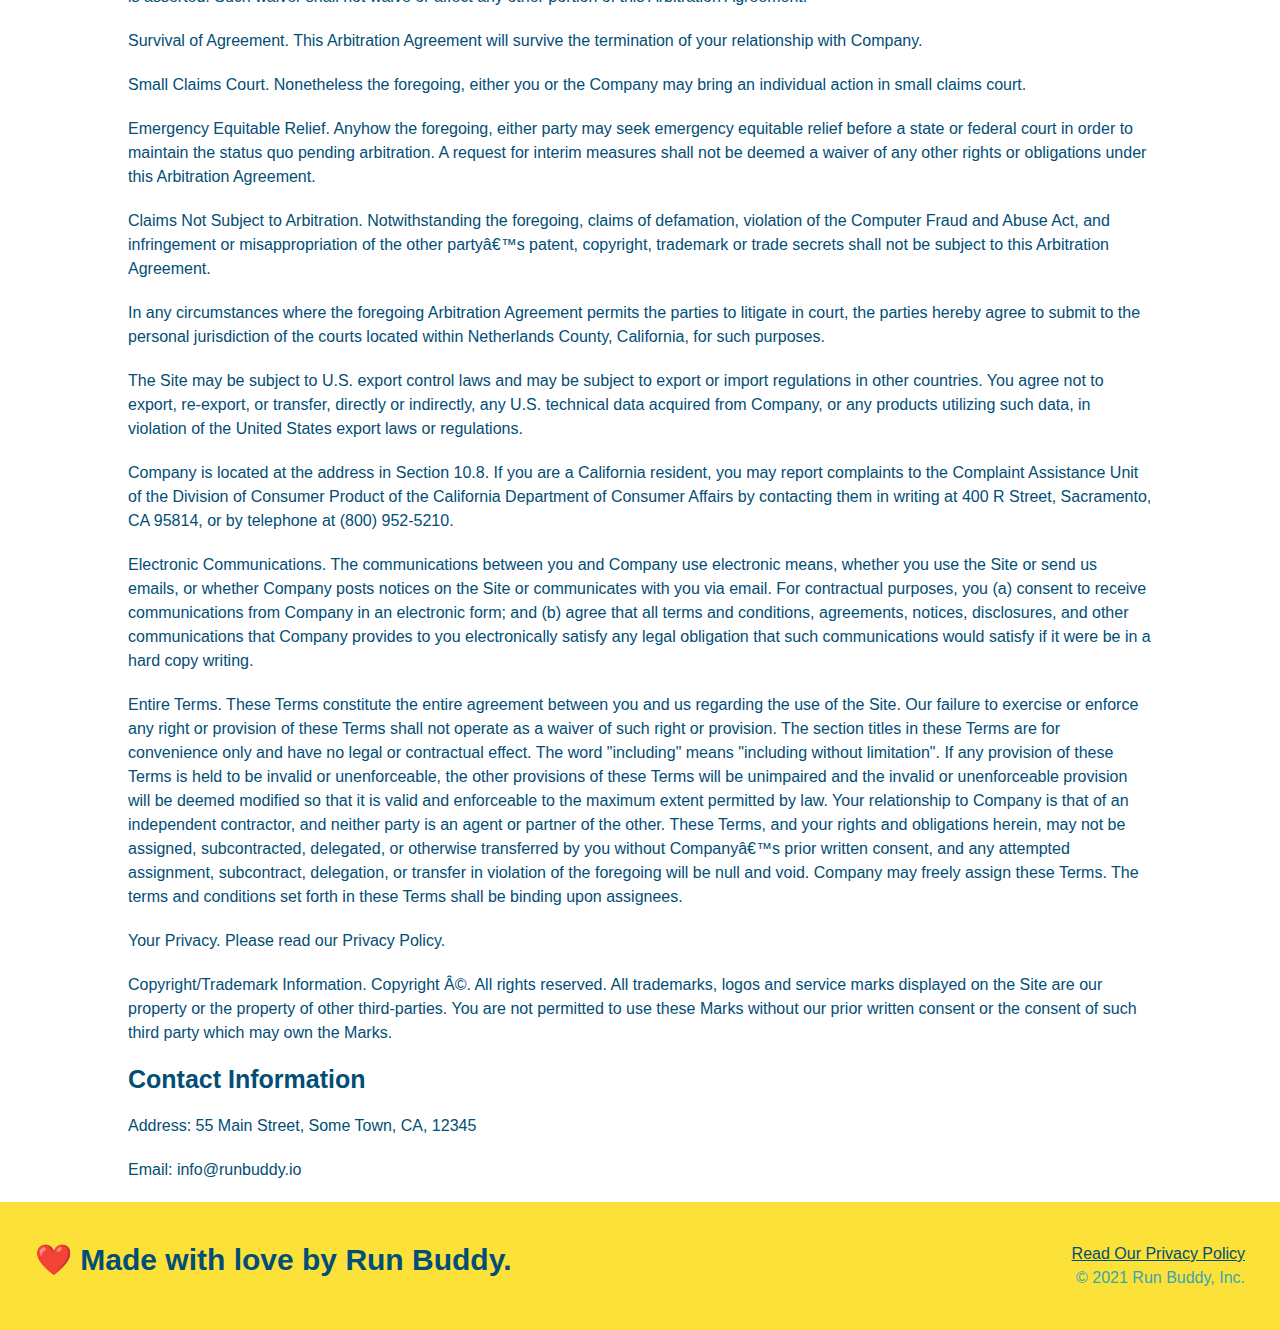
==== commit 85e16ba2: "updated media queries" ====
--- a/privacy-policy.html
+++ b/privacy-policy.html
@@ -3,6 +3,7 @@
     
     <head>
         <meta charset="UTF-8" />
+        <meta name="viewport" content="width=device-width, initial-scale=1.0" />
         <title>Privacy Policy - Run Buddy</title>
         <link rel="stylesheet" href="./assets/css/style.css" />
         <link rel="stylesheet" href="./assets/css/secondary-styles.css" />
--- a/assets/css/style.css
+++ b/assets/css/style.css
@@ -13,14 +13,16 @@
 header {
     padding: 20px 35px;
     background-color: #39a6b2;
+    display: flex;
+    justify-content: space-between;
+    flex-wrap: wrap;
 }
 
 header h1 {
     font-weight: bold;
+    margin: 0;
     font-size: 36px;
     color: #fce138;
-    margin: 0;
-    display: inline;
 }
 
 header a {
@@ -29,35 +31,43 @@
 }
 
 header nav {
-    float: right;
     margin: 7px 0;
 }
 
-header nav ul li {
-    display: inline;
+header nav ul {
+    display: flex;
+    flex-wrap: wrap;
+    justify-content: space-between;
+    align-items: center;
+    list-style: none;
 }
 
 header nav ul li a {
-    margin: 0 30px;
+    padding: 10 15px;
     font-weight: lighter;
-    font-size: 22px;
-}
+    font-size: 1.55vw;
+}
+
+/* HEADER / NAVBAR STYLES END */
+
+/* FOOTER STLES START */
 
 footer {
     background: #fce138;
     width: 100%;
     padding: 40px 35px;
+    display: flex;
+    justify-content: space-between;
+    flex-wrap: wrap;
 }
 
 footer h2 {
-    display: inline;
     color: #024e76;
     font-size: 30px;
     margin: 0;
 }
 
 footer div {
-    float: right;
     line-height: 1.5;
     text-align: right;
 }
@@ -66,36 +76,47 @@
     color: #024e76;
 }
 
+/*END FOOTER STYLES */
+
+/*STYLE ALL SECTION TAGS */
+
 section {
     padding: 60px;
 }
 
-/* Hero Style Start */
+/* Hero Styles Start */
 .hero {
     background-image: url("../images/hero-bg.jpg");
-    height: 600px;
     background-size: cover;
     background-position: center;
-    position: relative;
-}
-/* Hero Style End */
-
-.hero-form {
-    background-color: #fce138;
-    padding: 20px;
-    width: 500px;
-    color: #024e76;
+    display: flex;
+    justify-content: center;
+    flex-wrap: wrap;
+    align-items: flex-start;
+}
+
+.hero-cta {
+    width: 35%;
+    text-align: right;
+    margin: 3.5%;
+    color: #fff;
+    font-size: 18px;
+    line-height: 1.2;
+}
+
+.hero-cta h2 {
+    font-style: italic;
+    font-size: 55px;
+    color: #fce138;
 }
 
 .hero-form {
     border: 3px solid #024e76;
     background-color: #fce138;
     padding: 20px;
-    width: 500px;
-    color: #024e76;
-    position: absolute;
-    bottom: 120px;
-    right: 140px;
+    color: #024e76;
+    width: 40%;
+    margin: 3.5%;
 }
 
 .hero-form h3 {
@@ -130,9 +151,7 @@
 }
 /* HERO STYLES END */
 
-.intro {
-    text-align: center;
-}
+/* WHAT WE DO STYLES START */
 
 .intro h2 {
     font-size: 55px;
@@ -142,6 +161,7 @@
     border-bottom: 3px solid;
     border-color: #fce138;
 }
+/* WHAT WE DO STYLES END */
 
 /* remove this entire CSS rule */
 .intro h2 {
@@ -154,6 +174,7 @@
     color: #39a6b2;
     width: 80%;
     font-size: 20px;
+    text-align: center;
 }
 
 .intro p {
@@ -162,7 +183,6 @@
 }
 
 .steps {
-    text-align: center;
     background: #fce138;
 }
 
@@ -176,13 +196,15 @@
     border-color: #39a6b2;
 }
 
+/* SECTION TITLE STYLES START */
 .section-title {
-    font-size: 55px;
-    color: #024e76;
-    margin-bottom: 35px;
-    padding: 0 100px 20px 100px;
-    display: inline-block;
+    font-size: 48px;
+    color: #024e76;
     border-bottom: 3px solid;
+    padding-bottom: 20px;
+    text-align: center;
+    margin: 0 auto 35px auto;
+    width: 50%
 }
 
 .primary-border {
@@ -192,54 +214,168 @@
 .secondary-border {
     border-color: #39a6b2;
 }
-
-.steps div {
-    margin-bottom: 80px;
-}
-
-.steps img {
-    width: 15%;
-    margin: 10px 0;
-}
-
-.steps h3 {
+/* SECTION TITLE STYLES END */
+
+/* WHAT YOU DO STYLES START */
+
+.step h3 {
     color: #024e76;
     font-size: 46px;
-    margin-top: 10px;
-}
-
-.steps p {
+    flex: 1 30%;
+}
+
+
+.step-info {
+    flex: 2 70%;
+    display: flex;
+    flex-wrap: wrap;
+    align-items: center;
+}
+
+.step-img {
+    flex: 1 12%;
+    margin-right: 20px;
+}
+
+.step-text {
+    flex: 12;
+}
+
+.step-img img {
+    max-width: 100%;
+}
+
+.step-text p {
     color: #39a6b2;
-    font-size: 23px;
-}
-
-.steps span {
-    font-size: 38px;
+    font-size: 18px;
+}
+
+.step-text h4 {
+    font-size: 26px;
+    line-height: 1.5;
+    color: #024e76;
+}
+
+.step {
+    margin: 50px auto;
+    padding-bottom: 50px;
+    width: 80%;
+    border-bottom: 1px solid #39a6b2;
+    display: flex;
+    flex-wrap: wrap;
+    align-items: center;
+    justify-content: space-between;
+}
+/* WHAT YOU DO STYLES END */
+
+/* MEET THE TRAINERS START */
+.trainer {
+    margin: 20px;
+    background: #024e76;
+    color: #fce138;
+    flex: 1;
+}
+
+.trainer img {
+    width: 100%;
+}
+
+.trainer-bio {
+    padding: 25px;
+    line-height: 1.3;
+}
+
+.trainer-bio h3 {
+    font-size: 28px;
+}
+
+.trainer-bio h4 {
+    font-weight:lighter;
+    font-size: 22px;
+    margin-bottom: 15px;
+}
+
+.trainer-bio p {
+    font-size: 17px;
 }
 
 .trainers {
+    width: 100%;
+    margin: 0 auto;
+    display: flex;
+    flex-wrap: wrap;
+    justify-content: space-around;
+}
+/* MEET THE TRAINERS END */
+
+/* REACH OUT STYLES START */
+.contact {
+    background: #024e76;   
+}
+
+.contact h2 {
+    color: #fce138;
+}
+
+.contact-info iframe {
+    height: 400px;
+}
+
+.contact-info div {
+    color: white;
+}
+
+.contact-info h3 {
+    color: #fce138;
+    font-size: 32px;
+}
+
+.contact-info p, 
+.contact-info address {
+    margin: 20px 0;
+    line-height: 1.5;
+    font-size: 16px;
+    font-size: normal;
+}
+
+.contact-info a {
+    color: #fce138;
+}
+
+.contact-info {
+    display: flex;
+    justify-content: space-between;
+    flex-wrap: wrap;
+}
+
+.contact-info > * {
+    flex: 1;
+    margin: 15px;
+}
+
+.contact-form input, 
+.contact-form textarea {
+    border: 1px solid #024e76;
+    display: block;
+    padding: 7px 15px;
+    font-size: 16px;
+    color: #024e76;
+    width: 100%;
+    margin-bottom: 15px;
+    margin-top: 5px;
+}
+
+.contact-form button {
+    width: 100%;
+    border: none;
+    background: #fce138;
+    color: #024e76;
     text-align: center;
-}
-
-.trainer {
-    width: 900px;
-    margin: 0 auto 30px auto;
-    background: #024e76;
-    color: #fce138;
-    overflow: auto
-}
-
-.trainer img {
-    width: 35%;
-    float: left;
-}
-
-.trainer-bio {
-    padding: 35px;
-    float: left;
-    width: 65%;
-}
-
+    padding: 15px 0;
+    font-size: 16px;
+}
+
+/* UTILITIES */
 .text-left {
     text-align: left;
 }
@@ -248,60 +384,30 @@
     text-align: right;
 }
 
-.trainer-bio h3 {
-    font-size: 32px;
-    margin-bottom: 8px
-}
-
-.trainer-bio h4 {
-    font-weight:lighter;
-    font-size: 26px;
-    margin-bottom: 25px;
-}
-
-.trainer-bio p {
-    font-size: 17px;
-    line-height: 1.3;
-}
-
-/* REACH OUT STYLES START */
-.contact {
-    text-align: center;
-    background: #024e76;   
-}
-
-.contact h2 {
-    color: #fce138;
-}
-
-.contact-info iframe {
-    width: 400px;
-    height: 400px;
-}
-
-.contact-info div {
-    width: 410px;
-    display: inline-block;
-    vertical-align: top;
-    text-align: left;
-    margin: 30px 0 0 60px;
-    color: white;
-}
-
-.contact-info h3 {
-    color: #fce138;
-    font-size: 32px;
-}
-
-.contact-info p, .contact-info address {
-    margin: 20px 0;
-    line-height: 1.5;
-    font-size: 20px;
-    font-size: normal;
-}
-
-.contact-info a {
-    color: #fce138;
-}
-
-/*REACH OUT STYLES END */+.flex-row {
+    display: flex;
+}
+
+/* MEDIA QUERY FOR SMALLER DESKTOP SCREENS AND SMALLER */
+@media screen and (max-width: 980px) {
+    
+        /* this will be applied on any screen smaller than 980px */
+        
+    }
+}
+
+/* MEDIA QUERY FOR TABLETS AND SMALLER */
+@media screen and (max-width: 768px) {
+    
+        /* this will be applied on any screen between 768px and 575px */
+        
+    }
+}
+
+/* MEDIA QUERY FOR MOBILE PHONES AND SMALLER */
+@media screen and (max-width: 575px) {
+    
+        /* this will be applied on any screen smaller than 575 px */
+        
+    }
+}--- a/assets/css/secondary-styles.css
+++ b/assets/css/secondary-styles.css
@@ -0,0 +1,42 @@
+.hero {
+    background-position: bottom;
+    height: auto;
+    text-align: center;
+    margin-bottom: 40px;
+}
+
+.page-title {
+    color: #fce138;
+    display: inline-block;
+    border-bottom: 4px solid #fce138;
+    padding: 0 80px 15px 80px;
+    font-weight: normal;
+    font-size: 42px;
+    font-style: italic;
+}
+
+.secondary-content {
+    width: 80%;
+    margin: 0 auto;
+    color: #024e76;
+}
+
+.secondary-content h3 {
+    font-size: 25px;
+    margin: 20px 0;
+}
+
+.secondary-content p {
+    font-size: 16px;
+    line-height: 1.5;
+    margin: 20px 0;
+}
+
+.secondary-content ul {
+    margin: 15px 20px;
+}
+
+.secondary-content li {
+    color: #39a6b2;
+    margin: 10px 0;
+}